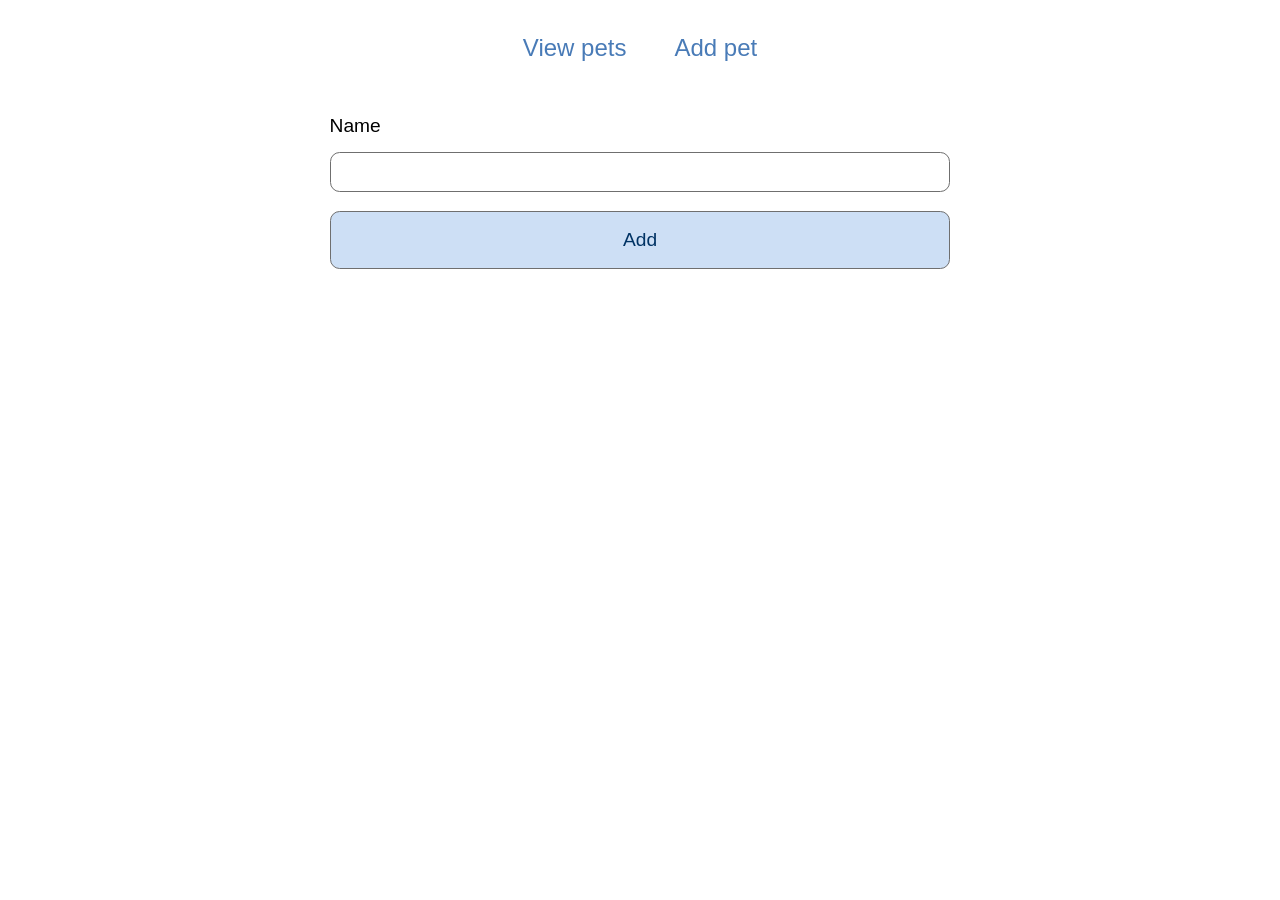
==== add.html @ 4c6e5a1d "Initial commit" ====
<!DOCTYPE html>
<html lang="en">
<head>
    <meta name="charset" content="utf-8" />
    <meta name="description" content="This website is about adding and deleting pets!" />
    <title>Pets demo</title>
    <link href="style.css" as="style" type="text/css" rel="stylesheet"/>
</head>
<body>
<div class="app">
    <header>
        <a href="index.html">View pets</a>
        <a href="add.html">Add pet</a>
    </header>
    <div class="addPage">
        <div id="messageBox">

        </div>
        <form id="addPetForm">
            <label>Name</label>
            <input id="nameInput" type="text" name="name"/>
            <input type="submit" value="Add"/>
        </form>
    </div>
</div>
</body>
<script type="application/javascript" src="scripts/addPage.js"></script>
</html>
---- style.css ----
html, body {
    margin: 0;
}

a, p, h1, h2, h3, h4, h5, h6, input, label, button{
    font-family: calibri, sans-serif;
}

a {
    color: inherit;
    text-decoration: none;
}

header {
    width: 100%;
    height: 6em;
    display: flex;
    flex-direction: row;
    align-items: center;
    justify-content: center;
}

header a {
    color: #497bb7;
    padding: 1em;
    font-size: 1.5em;
}

header a:active {
    color: #003364;
}

header a.currentPage {
    font-weight: bold;
}

.app{
    width: 80%;
    margin: auto;
    align-items: center;
}


/* VIEW PAGE */

.viewPage h2 {
    text-align: center;
}

.viewPage p.loading {
    width: 100%;
    text-align: center;
    font-size: 2em;
    margin-top: 3em;
    font-family: monospace;
}

/* PET LIST */

.petsList {
    display: flex;
    flex-direction: row;
    flex-wrap: wrap;
    width: 90%;
    margin: 2em auto;
    align-items: center;
    justify-content: center;
}

.petsList .pet {
    flex-grow: 1;
    display: flex;
    flex-direction: row;
    align-items: center;
    justify-content: center;
    border: 1px solid #6f6f6f;
    border-radius: .5em;
    box-shadow: rgba(0, 0, 0, .2) .1em .1em .5em;
    padding: 1.5em;
    margin: 1.5em;
}

.petsList .pet > *{
    padding: 1em;
}

.petsList .pet p span.value {
    font-weight: bold;
}

.petsList .pet .tag {
    background-color: #cdf5cd;
    color: darkgreen;
    font-size: 1em;
    font-weight: bold;
    height: 1em;
    padding: .5em;
    border-radius: 1em;
    margin: .25em;
}

.petsList .pet .tags p{
    display: flex;
    flex-wrap: wrap;
    align-items: center;
    justify-content: flex-start;
}

.petsList .pet .deleteIcon {
    padding: .5em;
    cursor: pointer;
    border: 1px solid #6f6f6f;
    border-radius: .5em;
    width: 1.5em;
    height: 1.5em;
    display: flex;
    align-items: center;
    justify-content: center;
}

.petsList .pet .deleteIcon:hover {
    background: #ffcccc;
    box-shadow: #ffcccc 0 0 .2em;
}

.petsList .pet .deleteIcon img{
    width: 1.25em;
    height: 1.25em;
}

/* ADD PAGE */

.addPage form {
    display: flex;
    flex-direction: column;
    width: 90%;
    margin: auto;
    max-width: 40em;
}

.addPage form label{
    margin: 1em .5em .25em .5em;
    font-size: 1.2em;
}

.addPage form input{
    height: 1.5em;
    padding: .25em 1em;
    margin: .5em;
    border: 1px solid #6f6f6f;
    border-radius: .5em;
    font-size: 1.2em;
}

.addPage form input[type=submit]{
    padding: .5em;
    height: 3em;
    display: block;
    background-color: #cddff5;
    color: #003364;
    cursor: pointer;
}

.addPage form input:focus,
.addPage form input:hover{
    outline: none;
    box-shadow: #cddff5 0 0 .2em;
}

.addPage p.message {
    margin: auto;
    width: 30em;
    text-align: center;
    padding: 2em;
}

.addPage p.success {
    background: #cdf5cd;
    color: darkgreen;
}

.addPage p.error {
    background: #f5cdcd;
    color: #640000;
}
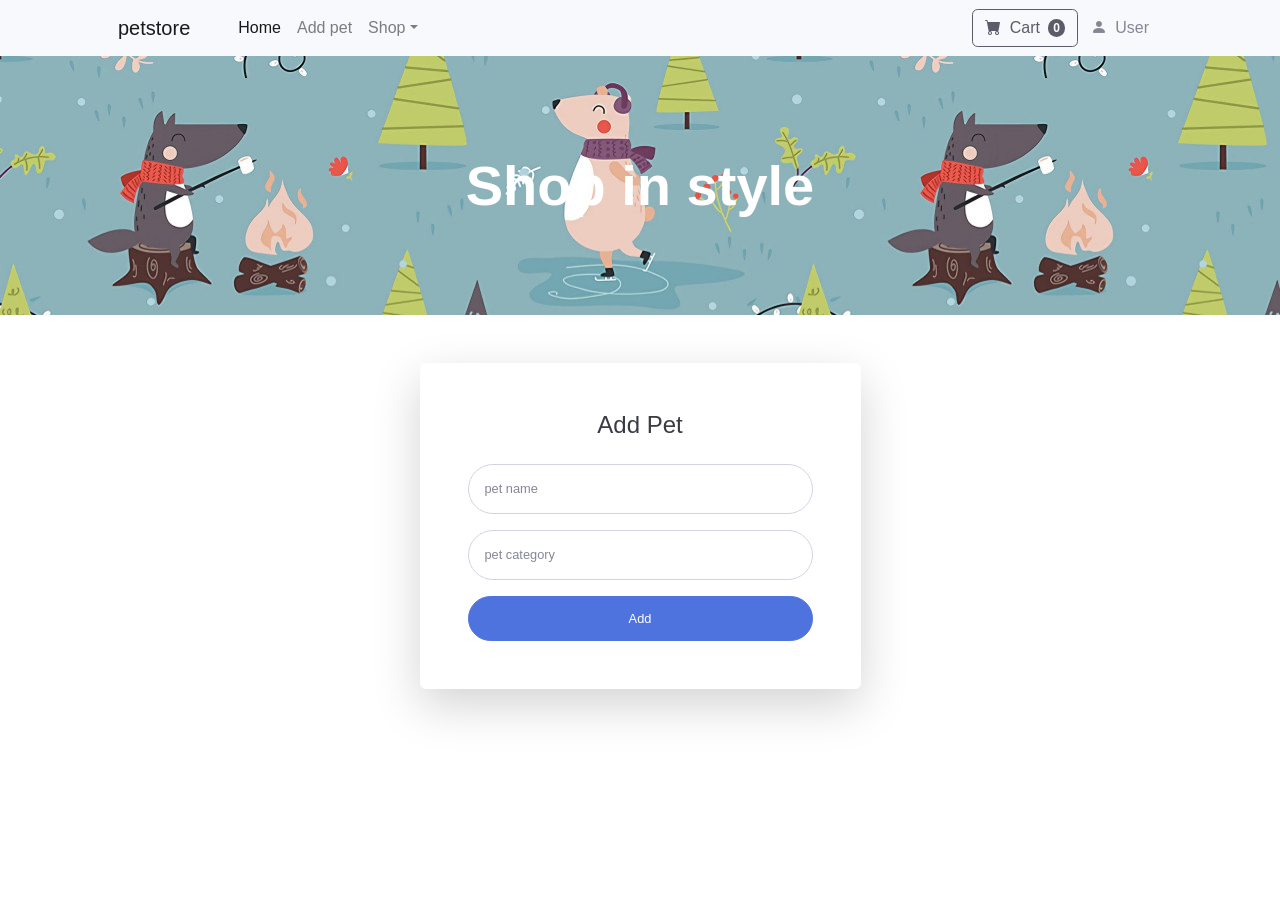
==== commit a6fa85c8: "3rd commit" ====
--- a/add.html
+++ b/add.html
@@ -4,25 +4,101 @@
     <meta name="charset" content="utf-8" />
     <meta name="description" content="This website is about adding and deleting pets!" />
     <title>Pets demo</title>
-    <link href="style.css" as="style" type="text/css" rel="stylesheet"/>
+    <!-- Favicon-->
+    <link rel="icon" type="image/x-icon" href="favicon.ico" />
+    <!-- Bootstrap icons-->
+    <link href="https://cdn.jsdelivr.net/npm/bootstrap-icons@1.5.0/font/bootstrap-icons.css" rel="stylesheet" />
+    <!-- Core theme CSS (includes Bootstrap)-->
+    <link href="css/styles.css" rel="stylesheet" />
+
+    <!-- Custom styles for this template-->
+    <link href="css/sb-admin-2.min.css" rel="stylesheet">
+    <style>
+        .bg{
+            /* https://1freewallpapers.com/pattern-animals-new-year-funny-art  */
+            background-image: url("img/1600x900_pattern-animals-new-year-funny-art.jpg");
+            background-repeat: repeat;
+        }
+    </style>
 </head>
 <body>
-<div class="app">
-    <header>
-        <a href="index.html">View pets</a>
-        <a href="add.html">Add pet</a>
-    </header>
-    <div class="addPage">
-        <div id="messageBox">
+<nav class="navbar navbar-expand-lg navbar-light bg-light">
+    <div class="container px-4 px-lg-5">
+        <a class="navbar-brand" href="#!">petstore</a>
+        <button class="navbar-toggler" type="button" data-bs-toggle="collapse" data-bs-target="#navbarSupportedContent" aria-controls="navbarSupportedContent" aria-expanded="false" aria-label="Toggle navigation"><span class="navbar-toggler-icon"></span></button>
+        <div class="collapse navbar-collapse" id="navbarSupportedContent">
+            <ul class="navbar-nav me-auto mb-2 mb-lg-0 ms-lg-4">
+                <li class="nav-item"><a class="nav-link active" aria-current="page" href="#!">Home</a></li>
+                <li class="nav-item"><a class="nav-link" href="add.html">Add pet</a></li>
+                <li class="nav-item dropdown">
+                    <a class="nav-link dropdown-toggle" id="navbarDropdown" href="#" role="button" data-bs-toggle="dropdown" aria-expanded="false">Shop</a>
+                    <ul class="dropdown-menu" aria-labelledby="navbarDropdown">
+                        <li><a class="dropdown-item" href="#!">All Pets</a></li>
+                        <li><hr class="dropdown-divider" /></li>
+                        <li><a class="dropdown-item" href="#!">dog</a></li>
+                        <li><a class="dropdown-item" href="#!">cat</a></li>
+                        <li><a class="dropdown-item" href="#!">bird</a></li>
+                    </ul>
+                </li>
+            </ul>
+            <form class="d-flex">
+                <button class="btn btn-outline-dark" type="submit">
+                    <i class="bi-cart-fill me-1"></i>
+                    Cart
+                    <span class="badge bg-dark text-white ms-1 rounded-pill">0</span>
+                </button>
+            </form>
+            <form class="d-flex">
+                <button class="btn" type="submit">
+                    <i class="bi-person-fill me-1"></i>
+                    User
+                </button>
+            </form>
+        </div>
+    </div>
+</nav>
+<header class="bg-dark py-5 bg">
+    <div class="container px-4 px-lg-5 my-5">
+        <div class="text-center text-white">
+            <h1 class="display-4 fw-bolder">Shop in style</h1>
+            <p class="lead fw-normal text-white-50 mb-0"></p>
+        </div>
+    </div>
+</header>
+<div class="container">
 
+    <!-- Outer Row -->
+    <div class="row justify-content-center">
+        <div class="col-xl-5 col-lg-12 col-md-9">
+            <div class="card o-hidden border-0 shadow-lg my-5">
+                <div class="card-body p-0">
+                    <!-- Nested Row within Card Body -->
+                    <div class="row justify-content-center">
+                        <div class="col-lg-12">
+                            <div class="p-5">
+                                <div class="text-center">
+                                    <h1 class="h4 text-gray-900 mb-4">Add Pet</h1>
+                                </div>
+                                <form id = 'addPetForm' class="user">
+                                    <div class="form-group">
+                                        <input type="name" class="form-control form-control-user" id="nameInput" aria-describedby="emailHelp" placeholder="pet name">
+                                    </div>
+                                    <div class="form-group">
+                                        <input type="category" class="form-control form-control-user" id="categoryInput" placeholder="pet category">
+                                    </div>
+
+                                    <input type="submit" class="btn btn-primary btn-user btn-block" value="Add"/>
+
+                                </form>
+
+                            </div>
+                        </div>
+                    </div>
+                </div>
+            </div>
         </div>
-        <form id="addPetForm">
-            <label>Name</label>
-            <input id="nameInput" type="text" name="name"/>
-            <input type="submit" value="Add"/>
-        </form>
     </div>
 </div>
 </body>
 <script type="application/javascript" src="scripts/addPage.js"></script>
-</html>+</html>
